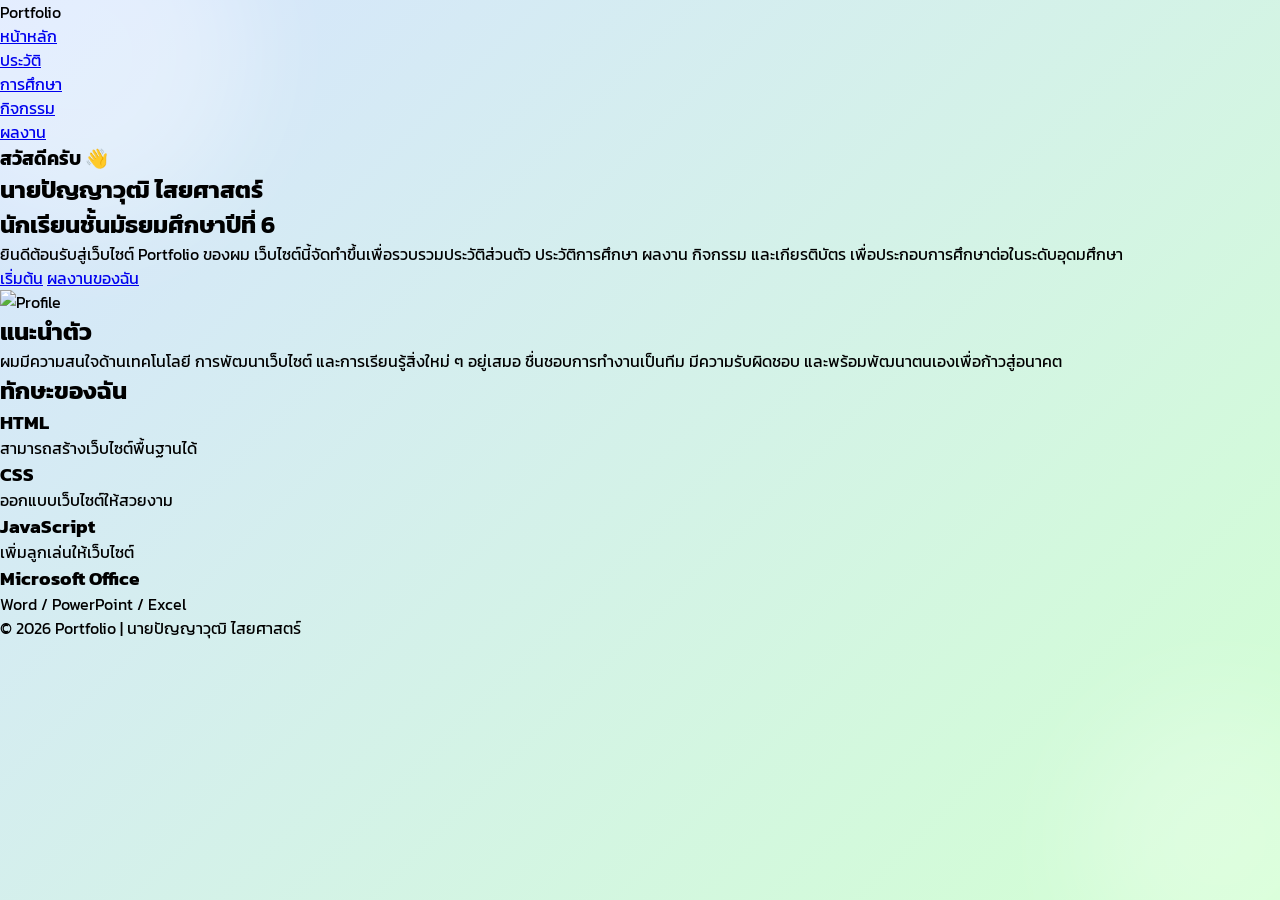
==== index.html @ 7a9fc253 "Update index.html" ====
<!DOCTYPE html>
<html lang="th">
<head>

<meta charset="UTF-8">
<meta name="viewport" content="width=device-width, initial-scale=1.0">

<title>Portfolio | ปัญญาวุฒิ ไสยศาสตร์</title>

<link rel="stylesheet" href="css/style.css">

<link rel="preconnect" href="https://fonts.googleapis.com">
<link rel="preconnect" href="https://fonts.gstatic.com" crossorigin>

<link href="https://fonts.googleapis.com/css2?family=Kanit:wght@300;400;500;700&display=swap" rel="stylesheet">

</head>

<body>
  <div class="cute">
  <span>🌸</span>
  <span>⭐</span>
  <span>🩵</span>
  <span>🌈</span>
  <span>✨</span>
  <span>🌼</span>
  <span>💙</span>
  <span>☁️</span>
</div>

<header>

<div class="logo">
Portfolio
</div>

<nav>

<ul>

<li><a href="index.html" class="active">หน้าหลัก</a></li>

<li><a href="about.html">ประวัติ</a></li>

<li><a href="education.html">การศึกษา</a></li>

<li><a href="activities.html">กิจกรรม</a></li>

<li><a href="projects.html">ผลงาน</a></li>

</ul>

</nav>

</header>

<section class="hero">

<div class="hero-left">

<h3>สวัสดีครับ 👋</h3>

<h1>นายปัญญาวุฒิ ไสยศาสตร์</h1>

<h2>นักเรียนชั้นมัธยมศึกษาปีที่ 6</h2>

<p>

ยินดีต้อนรับสู่เว็บไซต์ Portfolio ของผม

เว็บไซต์นี้จัดทำขึ้นเพื่อรวบรวมประวัติส่วนตัว

ประวัติการศึกษา ผลงาน กิจกรรม และเกียรติบัตร

เพื่อประกอบการศึกษาต่อในระดับอุดมศึกษา

</p>

<div class="button-group">

<a href="about.html" class="btn">เริ่มต้น</a>

<a href="projects.html" class="btn2">ผลงานของฉัน</a>

</div>

</div>

<div class="hero-right">

<img src="images/profile.png" alt="Profile">

</div>

</section>

<section class="about-short">

<h2>แนะนำตัว</h2>

<p>

ผมมีความสนใจด้านเทคโนโลยี การพัฒนาเว็บไซต์

และการเรียนรู้สิ่งใหม่ ๆ อยู่เสมอ

ชื่นชอบการทำงานเป็นทีม มีความรับผิดชอบ

และพร้อมพัฒนาตนเองเพื่อก้าวสู่อนาคต

</p>

</section>

<section class="skills">

<h2>ทักษะของฉัน</h2>

<div class="skill-box">

<div class="card">

<h3>HTML</h3>

<p>สามารถสร้างเว็บไซต์พื้นฐานได้</p>

</div>

<div class="card">

<h3>CSS</h3>

<p>ออกแบบเว็บไซต์ให้สวยงาม</p>

</div>

<div class="card">

<h3>JavaScript</h3>

<p>เพิ่มลูกเล่นให้เว็บไซต์</p>

</div>

<div class="card">

<h3>Microsoft Office</h3>

<p>Word / PowerPoint / Excel</p>

</div>

</div>

</section>

<footer>

<p>

© 2026 Portfolio | นายปัญญาวุฒิ ไสยศาสตร์

</p>

</footer>

<script src="js/script.js"></script>

</body>

</html>
---- css/style.css ----
*{
    margin:0;
    padding:0;
    box-sizing:border-box;
}

body{

    font-family:'Kanit',sans-serif;
    overflow-x:hidden;
    min-height:100vh;

    background:linear-gradient(
        -45deg,
        #8fd3ff,
        #ffd6f5,
        #fff7b2,
        #d2ffd2,
        #d6e4ff
    );

    background-size:400% 400%;

    animation:rainbow 15s ease infinite;

}

/* พื้นหลังเปลี่ยนสี */

@keyframes rainbow{

    0%{
        background-position:0% 50%;
    }

    50%{
        background-position:100% 50%;
    }

    100%{
        background-position:0% 50%;
    }

}

/* ===========================
   เอฟเฟกต์วงกลมน่ารัก
=========================== */

body::before{

    content:"";

    position:fixed;

    width:350px;

    height:350px;

    background:rgba(255,255,255,.35);

    border-radius:50%;

    top:-120px;

    left:-100px;

    filter:blur(50px);

    animation:move1 8s infinite alternate;

    z-index:-2;

}

body::after{

    content:"";

    position:fixed;

    width:280px;

    height:280px;

    background:rgba(255,255,255,.25);

    border-radius:50%;

    right:-80px;

    bottom:-80px;

    filter:blur(50px);

    animation:move2 10s infinite alternate;

    z-index:-2;

}

@keyframes move1{

    from{
        transform:translateY(0);
    }

    to{
        transform:translateY(70px);
    }

}

@keyframes move2{

    from{
        transform:translateY(0);
    }

    to{
        transform:translateY(-80px);
    }

}

/* ===========================
   หัวใจลอย
=========================== */

.cute{
    position:fixed;
    width:100%;
    height:100%;
    pointer-events:none;
    overflow:hidden;
    z-index:-1;
}

.cute span{

    position:absolute;

    bottom:-50px;

    font-size:22px;

    animation:floatUp linear infinite;

}

.cute span:nth-child(1){left:10%;animation-duration:8s;}
.cute span:nth-child(2){left:25%;animation-duration:10s;}
.cute span:nth-child(3){left:40%;animation-duration:7s;}
.cute span:nth-child(4){left:60%;animation-duration:9s;}
.cute span:nth-child(5){left:80%;animation-duration:11s;}

@keyframes floatUp{

    0%{

        transform:translateY(0) rotate(0deg);

        opacity:0;

    }

    15%{

        opacity:1;

    }

    100%{

        transform:translateY(-110vh) rotate(360deg);

        opacity:0;

    }

}
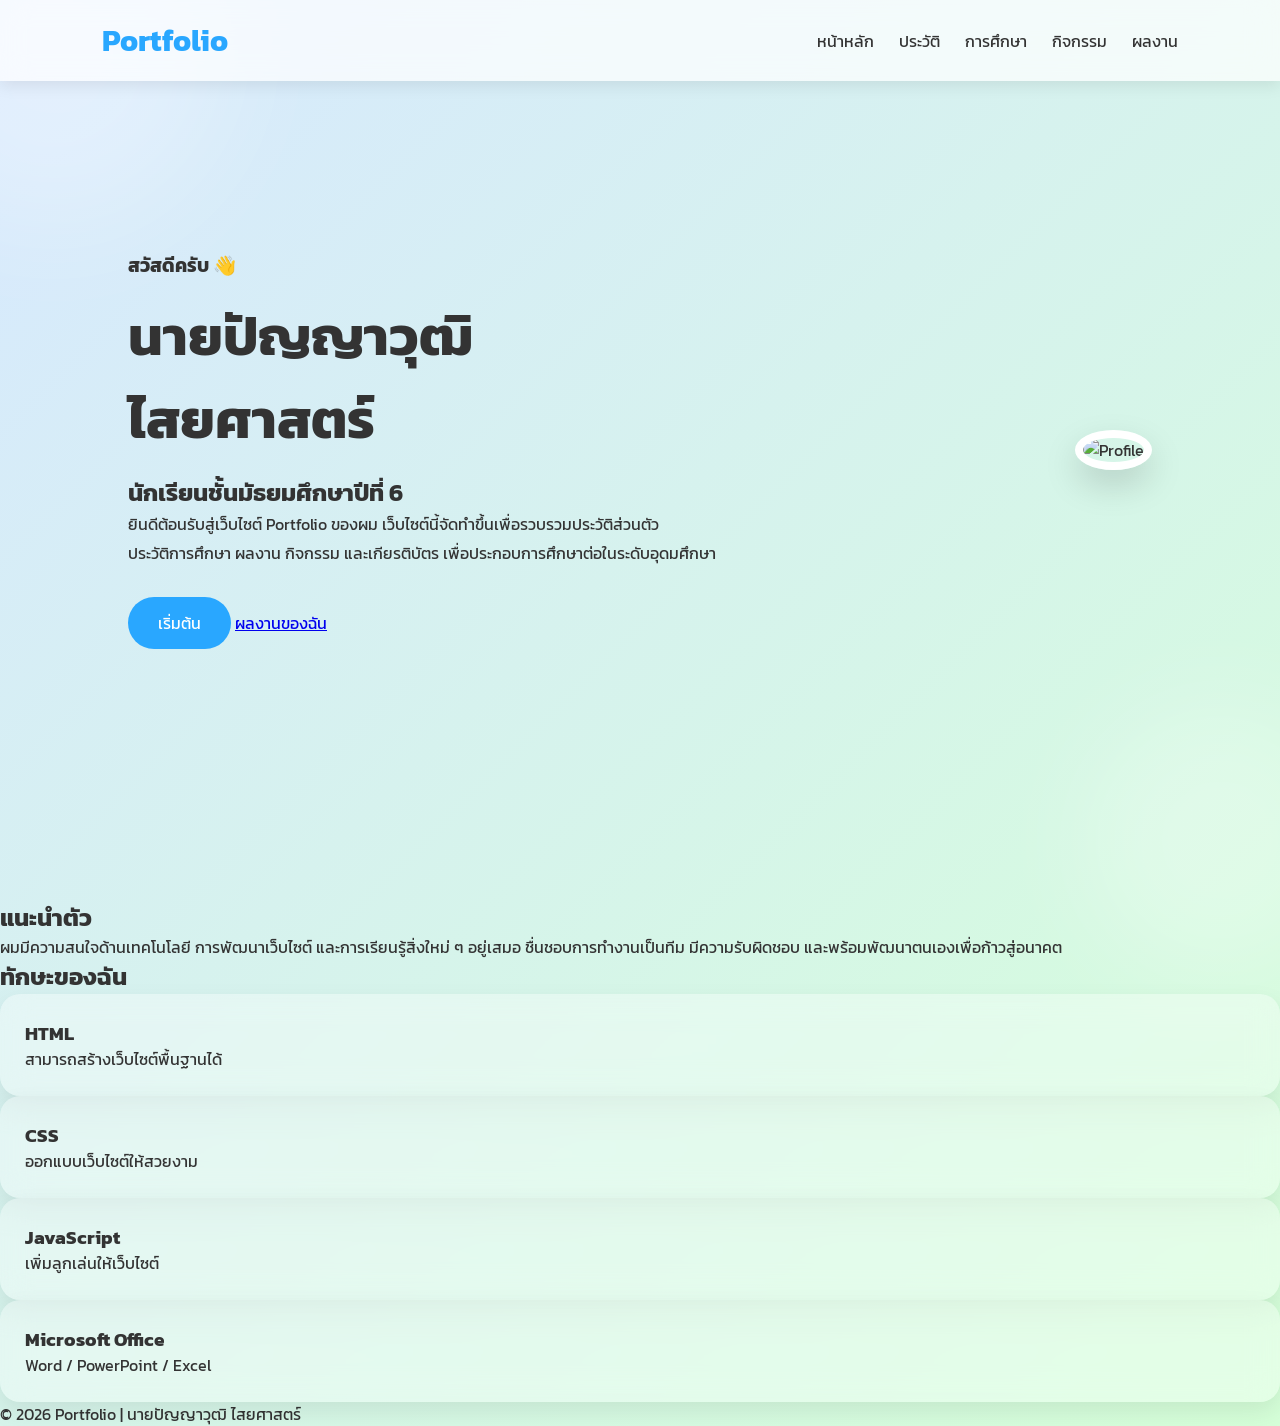
==== commit 204b20e4: "Update index.html" ====
--- a/index.html
+++ b/index.html
@@ -17,16 +17,7 @@
 </head>
 
 <body>
-  <div class="cute">
-  <span>🌸</span>
-  <span>⭐</span>
-  <span>🩵</span>
-  <span>🌈</span>
-  <span>✨</span>
-  <span>🌼</span>
-  <span>💙</span>
-  <span>☁️</span>
-</div>
+ 
 
 <header>
 
--- a/css/style.css
+++ b/css/style.css
@@ -1,3 +1,6 @@
+/* =========================
+   PORTFOLIO STYLE
+========================= */
 
 *{
     margin:0;
@@ -5,9 +8,13 @@
     box-sizing:border-box;
 }
 
+html{
+    scroll-behavior:smooth;
+}
+
 body{
-
     font-family:'Kanit',sans-serif;
+    color:#333;
     overflow-x:hidden;
     min-height:100vh;
 
@@ -15,168 +22,308 @@
         -45deg,
         #8fd3ff,
         #ffd6f5,
-        #fff7b2,
-        #d2ffd2,
-        #d6e4ff
+        #fff6b7,
+        #d5ffd8,
+        #d7e8ff
     );
 
     background-size:400% 400%;
-
     animation:rainbow 15s ease infinite;
-
-}
-
-/* พื้นหลังเปลี่ยนสี */
+}
+
+/* พื้นหลังเคลื่อนไหว */
 
 @keyframes rainbow{
 
-    0%{
-        background-position:0% 50%;
-    }
-
-    50%{
-        background-position:100% 50%;
-    }
-
-    100%{
-        background-position:0% 50%;
-    }
-
-}
-
-/* ===========================
-   เอฟเฟกต์วงกลมน่ารัก
-=========================== */
+0%{background-position:0% 50%;}
+50%{background-position:100% 50%;}
+100%{background-position:0% 50%;}
+
+}
+
+/* วงกลมเบลอ */
 
 body::before{
 
-    content:"";
-
-    position:fixed;
-
-    width:350px;
-
-    height:350px;
-
-    background:rgba(255,255,255,.35);
-
-    border-radius:50%;
-
-    top:-120px;
-
-    left:-100px;
-
-    filter:blur(50px);
-
-    animation:move1 8s infinite alternate;
-
-    z-index:-2;
+content:"";
+position:fixed;
+width:350px;
+height:350px;
+border-radius:50%;
+background:rgba(255,255,255,.3);
+left:-120px;
+top:-120px;
+filter:blur(60px);
+animation:blob1 8s infinite alternate;
+z-index:-2;
 
 }
 
 body::after{
 
-    content:"";
-
-    position:fixed;
-
-    width:280px;
-
-    height:280px;
-
-    background:rgba(255,255,255,.25);
-
-    border-radius:50%;
-
-    right:-80px;
-
-    bottom:-80px;
-
-    filter:blur(50px);
-
-    animation:move2 10s infinite alternate;
-
-    z-index:-2;
-
-}
-
-@keyframes move1{
-
-    from{
-        transform:translateY(0);
-    }
-
-    to{
-        transform:translateY(70px);
-    }
-
-}
-
-@keyframes move2{
-
-    from{
-        transform:translateY(0);
-    }
-
-    to{
-        transform:translateY(-80px);
-    }
-
-}
-
-/* ===========================
-   หัวใจลอย
-=========================== */
+content:"";
+position:fixed;
+width:280px;
+height:280px;
+border-radius:50%;
+background:rgba(255,255,255,.25);
+right:-80px;
+bottom:-80px;
+filter:blur(50px);
+animation:blob2 10s infinite alternate;
+z-index:-2;
+
+}
+
+@keyframes blob1{
+
+from{transform:translateY(0);}
+to{transform:translateY(80px);}
+
+}
+
+@keyframes blob2{
+
+from{transform:translateY(0);}
+to{transform:translateY(-70px);}
+
+}
+
+/* เอฟเฟกต์น่ารัก */
 
 .cute{
-    position:fixed;
-    width:100%;
-    height:100%;
-    pointer-events:none;
-    overflow:hidden;
-    z-index:-1;
+
+position:fixed;
+top:0;
+left:0;
+width:100%;
+height:100%;
+pointer-events:none;
+overflow:hidden;
+z-index:-1;
+
 }
 
 .cute span{
 
-    position:absolute;
-
-    bottom:-50px;
-
-    font-size:22px;
-
-    animation:floatUp linear infinite;
-
-}
-
-.cute span:nth-child(1){left:10%;animation-duration:8s;}
-.cute span:nth-child(2){left:25%;animation-duration:10s;}
-.cute span:nth-child(3){left:40%;animation-duration:7s;}
-.cute span:nth-child(4){left:60%;animation-duration:9s;}
-.cute span:nth-child(5){left:80%;animation-duration:11s;}
+position:absolute;
+bottom:-60px;
+font-size:26px;
+animation:floatUp linear infinite;
+
+}
+
+.cute span:nth-child(1){left:5%;animation-duration:8s;}
+.cute span:nth-child(2){left:18%;animation-duration:10s;}
+.cute span:nth-child(3){left:30%;animation-duration:9s;}
+.cute span:nth-child(4){left:45%;animation-duration:11s;}
+.cute span:nth-child(5){left:58%;animation-duration:8s;}
+.cute span:nth-child(6){left:72%;animation-duration:12s;}
+.cute span:nth-child(7){left:84%;animation-duration:9s;}
+.cute span:nth-child(8){left:95%;animation-duration:10s;}
 
 @keyframes floatUp{
 
-    0%{
-
-        transform:translateY(0) rotate(0deg);
-
-        opacity:0;
-
-    }
-
-    15%{
-
-        opacity:1;
-
-    }
-
-    100%{
-
-        transform:translateY(-110vh) rotate(360deg);
-
-        opacity:0;
-
-    }
-
-}
+0%{
+transform:translateY(0) rotate(0deg);
+opacity:0;
+}
+
+15%{
+opacity:1;
+}
+
+100%{
+transform:translateY(-120vh) rotate(360deg);
+opacity:0;
+}
+
+}
+
+/* เมนู */
+
+header{
+
+position:fixed;
+top:0;
+left:0;
+width:100%;
+display:flex;
+justify-content:space-between;
+align-items:center;
+padding:18px 8%;
+background:rgba(255,255,255,.7);
+backdrop-filter:blur(15px);
+box-shadow:0 5px 15px rgba(0,0,0,.08);
+z-index:999;
+
+}
+
+.logo{
+
+font-size:30px;
+font-weight:bold;
+color:#29a7ff;
+
+}
+
+nav ul{
+
+display:flex;
+list-style:none;
+gap:25px;
+
+}
+
+nav a{
+
+text-decoration:none;
+color:#333;
+transition:.3s;
+
+}
+
+nav a:hover{
+
+color:#29a7ff;
+
+}
+
+/* Hero */
+
+.hero{
+
+min-height:100vh;
+display:flex;
+justify-content:space-between;
+align-items:center;
+padding:120px 10%;
+gap:40px;
+
+}
+
+.hero-left{
+
+max-width:600px;
+
+}
+
+.hero-left h1{
+
+font-size:55px;
+margin:15px 0;
+
+}
+
+.hero-left p{
+
+line-height:1.8;
+margin-bottom:30px;
+
+}
+
+.hero-right img{
+
+width:330px;
+height:330px;
+border-radius:50%;
+object-fit:cover;
+border:8px solid #fff;
+box-shadow:0 15px 35px rgba(0,0,0,.15);
+animation:floatImg 4s ease-in-out infinite;
+
+}
+
+@keyframes floatImg{
+
+0%,100%{transform:translateY(0);}
+50%{transform:translateY(-15px);}
+
+}
+
+/* ปุ่ม */
+
+.btn{
+
+display:inline-block;
+padding:14px 30px;
+border-radius:40px;
+background:#29a7ff;
+color:#fff;
+text-decoration:none;
+transition:.3s;
+
+}
+
+.btn:hover{
+
+transform:translateY(-5px);
+background:#0d8fff;
+
+}
+
+/* Glass Card */
+
+.card{
+
+background:rgba(255,255,255,.35);
+backdrop-filter:blur(15px);
+border-radius:20px;
+padding:25px;
+box-shadow:0 10px 25px rgba(0,0,0,.08);
+transition:.3s;
+
+}
+
+.card:hover{
+
+transform:translateY(-10px);
+
+}
+
+/* Responsive */
+
+@media(max-width:768px){
+
+header{
+
+flex-direction:column;
+padding:15px;
+
+}
+
+nav ul{
+
+flex-wrap:wrap;
+justify-content:center;
+
+}
+
+.hero{
+
+flex-direction:column-reverse;
+text-align:center;
+padding:120px 20px 50px;
+
+}
+
+.hero-left{
+
+max-width:100%;
+
+}
+
+.hero-left h1{
+
+font-size:40px;
+
+}
+
+.hero-right img{
+
+width:240px;
+height:240px;
+
+}
+
+}
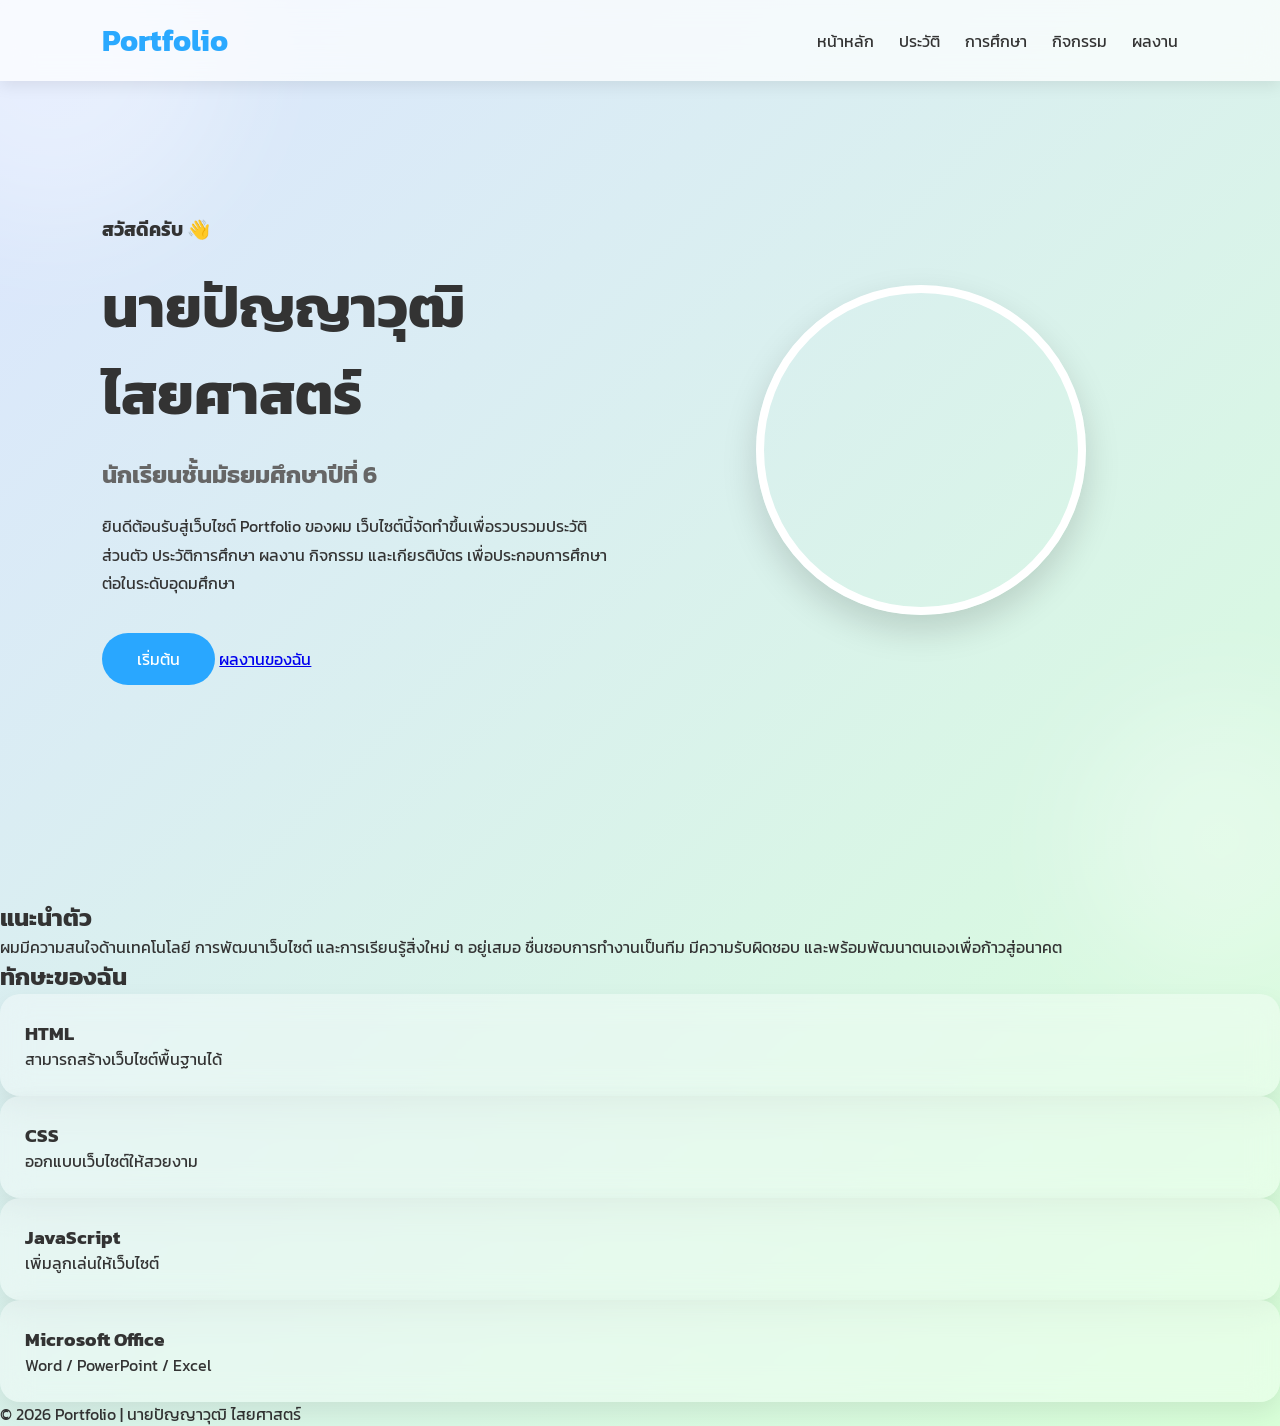
==== commit 94cf4904: "Update index.html" ====
--- a/index.html
+++ b/index.html
@@ -17,7 +17,15 @@
 </head>
 
 <body>
- 
+ <div class="cute">
+    <span>🌸</span>
+    <span>🌈</span>
+    <span>⭐</span>
+    <span>🩵</span>
+    <span>✨</span>
+    <span>🌼</span>
+    <span>💙</span>
+</div>
 
 <header>
 
--- a/css/style.css
+++ b/css/style.css
@@ -1,6 +1,9 @@
-/* =========================
-   PORTFOLIO STYLE
-========================= */
+/* ===========================================
+   PORTFOLIO STYLE.CSS
+   Theme : Rainbow & Cute
+=========================================== */
+
+/* RESET */
 
 *{
     margin:0;
@@ -14,29 +17,31 @@
 
 body{
     font-family:'Kanit',sans-serif;
+    overflow-x:hidden;
     color:#333;
-    overflow-x:hidden;
     min-height:100vh;
 
     background:linear-gradient(
         -45deg,
         #8fd3ff,
         #ffd6f5,
-        #fff6b7,
-        #d5ffd8,
-        #d7e8ff
+        #fff6b5,
+        #d8ffd8,
+        #dbe5ff
     );
 
     background-size:400% 400%;
-    animation:rainbow 15s ease infinite;
+    animation:bgMove 15s ease infinite;
 }
 
 /* พื้นหลังเคลื่อนไหว */
 
-@keyframes rainbow{
+@keyframes bgMove{
 
 0%{background-position:0% 50%;}
+
 50%{background-position:100% 50%;}
+
 100%{background-position:0% 50%;}
 
 }
@@ -46,282 +51,389 @@
 body::before{
 
 content:"";
+
 position:fixed;
+
 width:350px;
+
 height:350px;
+
+left:-120px;
+
+top:-120px;
+
+background:rgba(255,255,255,.35);
+
 border-radius:50%;
+
+filter:blur(60px);
+
+animation:blob1 8s infinite alternate;
+
+z-index:-2;
+
+}
+
+body::after{
+
+content:"";
+
+position:fixed;
+
+width:280px;
+
+height:280px;
+
+right:-80px;
+
+bottom:-80px;
+
 background:rgba(255,255,255,.3);
-left:-120px;
-top:-120px;
+
+border-radius:50%;
+
 filter:blur(60px);
-animation:blob1 8s infinite alternate;
+
+animation:blob2 10s infinite alternate;
+
 z-index:-2;
 
 }
 
-body::after{
-
-content:"";
+@keyframes blob1{
+
+from{transform:translateY(0);}
+
+to{transform:translateY(70px);}
+
+}
+
+@keyframes blob2{
+
+from{transform:translateY(0);}
+
+to{transform:translateY(-70px);}
+
+}
+
+/* เอฟเฟกต์ */
+
+.cute{
+
 position:fixed;
-width:280px;
-height:280px;
+
+top:0;
+
+left:0;
+
+width:100%;
+
+height:100%;
+
+overflow:hidden;
+
+pointer-events:none;
+
+z-index:-1;
+
+}
+
+.cute span{
+
+position:absolute;
+
+bottom:-60px;
+
+font-size:26px;
+
+animation:floatUp linear infinite;
+
+}
+
+.cute span:nth-child(1){left:5%;animation-duration:8s;}
+.cute span:nth-child(2){left:20%;animation-duration:10s;}
+.cute span:nth-child(3){left:35%;animation-duration:9s;}
+.cute span:nth-child(4){left:50%;animation-duration:11s;}
+.cute span:nth-child(5){left:65%;animation-duration:8s;}
+.cute span:nth-child(6){left:80%;animation-duration:10s;}
+.cute span:nth-child(7){left:92%;animation-duration:9s;}
+
+@keyframes floatUp{
+
+0%{
+
+transform:translateY(0) rotate(0deg);
+
+opacity:0;
+
+}
+
+20%{
+
+opacity:1;
+
+}
+
+100%{
+
+transform:translateY(-120vh) rotate(360deg);
+
+opacity:0;
+
+}
+
+}
+
+/* HEADER */
+
+header{
+
+position:fixed;
+
+top:0;
+
+left:0;
+
+width:100%;
+
+padding:18px 8%;
+
+display:flex;
+
+justify-content:space-between;
+
+align-items:center;
+
+background:rgba(255,255,255,.7);
+
+backdrop-filter:blur(15px);
+
+box-shadow:0 5px 15px rgba(0,0,0,.08);
+
+z-index:999;
+
+}
+
+.logo{
+
+font-size:30px;
+
+font-weight:bold;
+
+color:#2ba9ff;
+
+}
+
+nav ul{
+
+display:flex;
+
+list-style:none;
+
+gap:25px;
+
+}
+
+nav a{
+
+text-decoration:none;
+
+color:#333;
+
+transition:.3s;
+
+}
+
+nav a:hover{
+
+color:#2ba9ff;
+
+}
+
+/* HERO */
+
+.hero{
+
+min-height:100vh;
+
+display:flex;
+
+justify-content:space-between;
+
+align-items:center;
+
+padding:120px 8%;
+
+gap:50px;
+
+}
+
+.hero-left{
+
+flex:1;
+
+}
+
+.hero-left h1{
+
+font-size:58px;
+
+margin:20px 0;
+
+}
+
+.hero-left h2{
+
+color:#666;
+
+margin-bottom:20px;
+
+}
+
+.hero-left p{
+
+line-height:1.8;
+
+margin-bottom:35px;
+
+}
+
+.hero-right{
+
+flex:1;
+
+display:flex;
+
+justify-content:center;
+
+}
+
+.hero-right img{
+
+width:330px;
+
+height:330px;
+
 border-radius:50%;
-background:rgba(255,255,255,.25);
-right:-80px;
-bottom:-80px;
-filter:blur(50px);
-animation:blob2 10s infinite alternate;
-z-index:-2;
-
-}
-
-@keyframes blob1{
-
-from{transform:translateY(0);}
-to{transform:translateY(80px);}
-
-}
-
-@keyframes blob2{
-
-from{transform:translateY(0);}
-to{transform:translateY(-70px);}
-
-}
-
-/* เอฟเฟกต์น่ารัก */
-
-.cute{
-
-position:fixed;
-top:0;
-left:0;
-width:100%;
-height:100%;
-pointer-events:none;
-overflow:hidden;
-z-index:-1;
-
-}
-
-.cute span{
-
-position:absolute;
-bottom:-60px;
-font-size:26px;
-animation:floatUp linear infinite;
-
-}
-
-.cute span:nth-child(1){left:5%;animation-duration:8s;}
-.cute span:nth-child(2){left:18%;animation-duration:10s;}
-.cute span:nth-child(3){left:30%;animation-duration:9s;}
-.cute span:nth-child(4){left:45%;animation-duration:11s;}
-.cute span:nth-child(5){left:58%;animation-duration:8s;}
-.cute span:nth-child(6){left:72%;animation-duration:12s;}
-.cute span:nth-child(7){left:84%;animation-duration:9s;}
-.cute span:nth-child(8){left:95%;animation-duration:10s;}
-
-@keyframes floatUp{
-
-0%{
-transform:translateY(0) rotate(0deg);
-opacity:0;
-}
-
-15%{
-opacity:1;
-}
-
-100%{
-transform:translateY(-120vh) rotate(360deg);
-opacity:0;
-}
-
-}
-
-/* เมนู */
+
+object-fit:cover;
+
+border:8px solid white;
+
+box-shadow:0 15px 35px rgba(0,0,0,.15);
+
+animation:floatImage 4s ease-in-out infinite;
+
+}
+
+@keyframes floatImage{
+
+0%,100%{
+
+transform:translateY(0);
+
+}
+
+50%{
+
+transform:translateY(-15px);
+
+}
+
+}
+
+/* BUTTON */
+
+.btn{
+
+display:inline-block;
+
+padding:14px 35px;
+
+border-radius:40px;
+
+background:#29a7ff;
+
+color:white;
+
+text-decoration:none;
+
+transition:.3s;
+
+}
+
+.btn:hover{
+
+transform:translateY(-5px);
+
+background:#0d8fff;
+
+}
+
+/* CARD */
+
+.card{
+
+background:rgba(255,255,255,.35);
+
+backdrop-filter:blur(15px);
+
+border-radius:20px;
+
+padding:25px;
+
+box-shadow:0 10px 25px rgba(0,0,0,.08);
+
+transition:.3s;
+
+}
+
+.card:hover{
+
+transform:translateY(-10px);
+
+}
+
+/* Responsive */
+
+@media(max-width:768px){
 
 header{
 
-position:fixed;
-top:0;
-left:0;
-width:100%;
-display:flex;
-justify-content:space-between;
-align-items:center;
-padding:18px 8%;
-background:rgba(255,255,255,.7);
-backdrop-filter:blur(15px);
-box-shadow:0 5px 15px rgba(0,0,0,.08);
-z-index:999;
-
-}
-
-.logo{
-
-font-size:30px;
-font-weight:bold;
-color:#29a7ff;
+flex-direction:column;
+
+padding:15px;
 
 }
 
 nav ul{
 
-display:flex;
-list-style:none;
-gap:25px;
-
-}
-
-nav a{
-
-text-decoration:none;
-color:#333;
-transition:.3s;
-
-}
-
-nav a:hover{
-
-color:#29a7ff;
-
-}
-
-/* Hero */
+flex-wrap:wrap;
+
+justify-content:center;
+
+}
 
 .hero{
 
-min-height:100vh;
-display:flex;
-justify-content:space-between;
-align-items:center;
-padding:120px 10%;
-gap:40px;
-
-}
-
-.hero-left{
-
-max-width:600px;
+flex-direction:column-reverse;
+
+text-align:center;
+
+padding:120px 20px 50px;
 
 }
 
 .hero-left h1{
 
-font-size:55px;
-margin:15px 0;
-
-}
-
-.hero-left p{
-
-line-height:1.8;
-margin-bottom:30px;
+font-size:40px;
 
 }
 
 .hero-right img{
 
-width:330px;
-height:330px;
-border-radius:50%;
-object-fit:cover;
-border:8px solid #fff;
-box-shadow:0 15px 35px rgba(0,0,0,.15);
-animation:floatImg 4s ease-in-out infinite;
-
-}
-
-@keyframes floatImg{
-
-0%,100%{transform:translateY(0);}
-50%{transform:translateY(-15px);}
-
-}
-
-/* ปุ่ม */
-
-.btn{
-
-display:inline-block;
-padding:14px 30px;
-border-radius:40px;
-background:#29a7ff;
-color:#fff;
-text-decoration:none;
-transition:.3s;
-
-}
-
-.btn:hover{
-
-transform:translateY(-5px);
-background:#0d8fff;
-
-}
-
-/* Glass Card */
-
-.card{
-
-background:rgba(255,255,255,.35);
-backdrop-filter:blur(15px);
-border-radius:20px;
-padding:25px;
-box-shadow:0 10px 25px rgba(0,0,0,.08);
-transition:.3s;
-
-}
-
-.card:hover{
-
-transform:translateY(-10px);
-
-}
-
-/* Responsive */
-
-@media(max-width:768px){
-
-header{
-
-flex-direction:column;
-padding:15px;
-
-}
-
-nav ul{
-
-flex-wrap:wrap;
-justify-content:center;
-
-}
-
-.hero{
-
-flex-direction:column-reverse;
-text-align:center;
-padding:120px 20px 50px;
-
-}
-
-.hero-left{
-
-max-width:100%;
-
-}
-
-.hero-left h1{
-
-font-size:40px;
-
-}
-
-.hero-right img{
-
 width:240px;
+
 height:240px;
 
 }
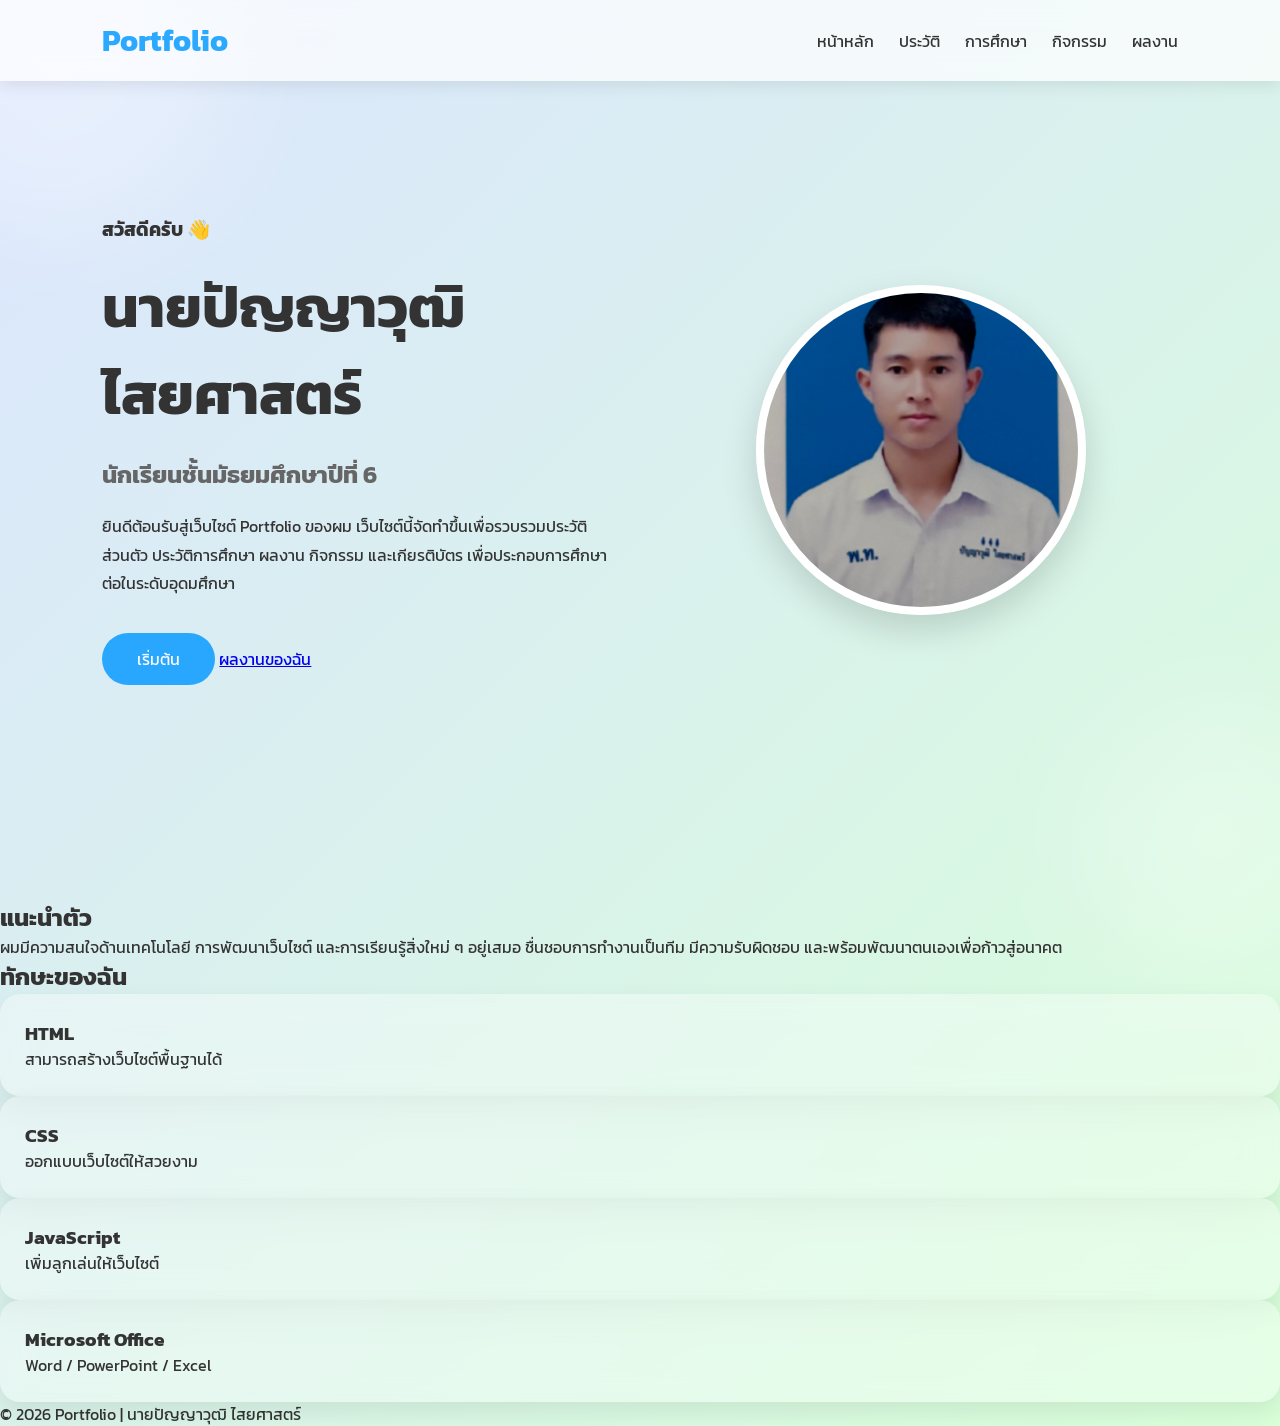
==== commit 94bd162a: "Update index.html" ====
--- a/index.html
+++ b/index.html
@@ -87,7 +87,7 @@
 
 <div class="hero-right">
 
-<img src="images/profile.png" alt="Profile">
+<img src="images/IMG_4472.jpeg" alt="Profile">
 
 </div>
 
--- a/css/style.css
+++ b/css/style.css
@@ -1,9 +1,3 @@
-/* ===========================================
-   PORTFOLIO STYLE.CSS
-   Theme : Rainbow & Cute
-=========================================== */
-
-/* RESET */
 
 *{
     margin:0;
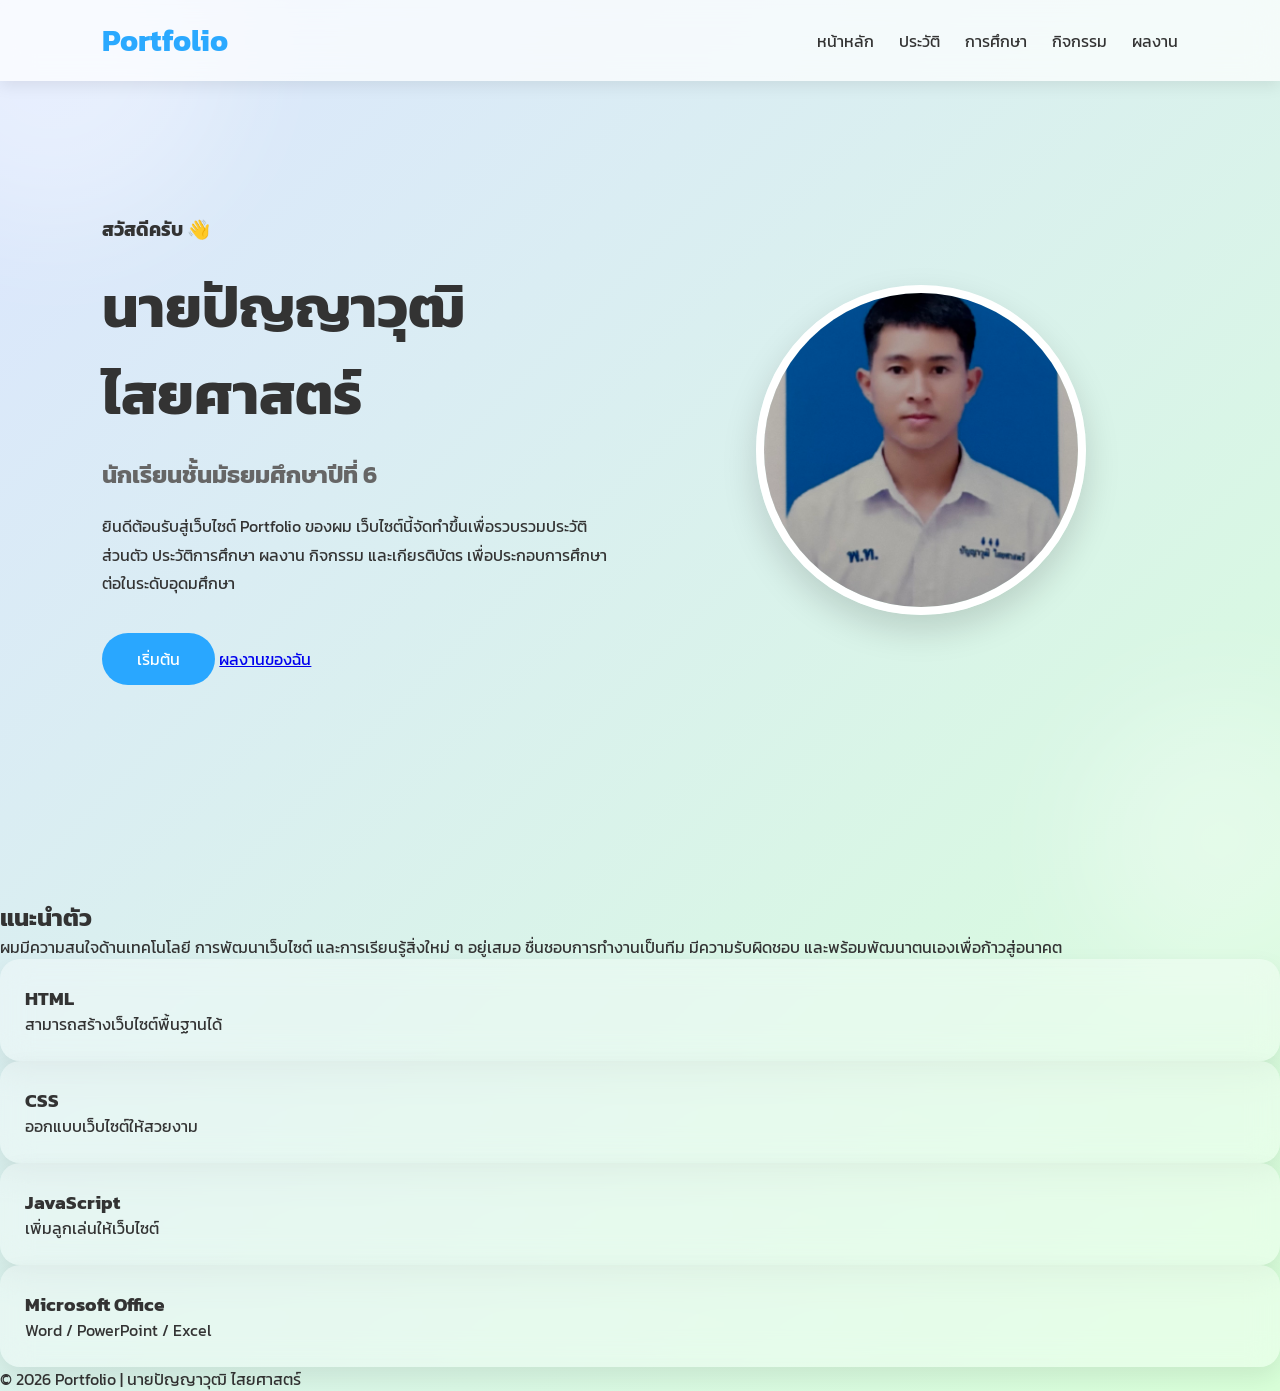
==== commit 7e186d0b: "Update index.html" ====
--- a/index.html
+++ b/index.html
@@ -113,7 +113,6 @@
 
 <section class="skills">
 
-<h2>ทักษะของฉัน</h2>
 
 <div class="skill-box">
 
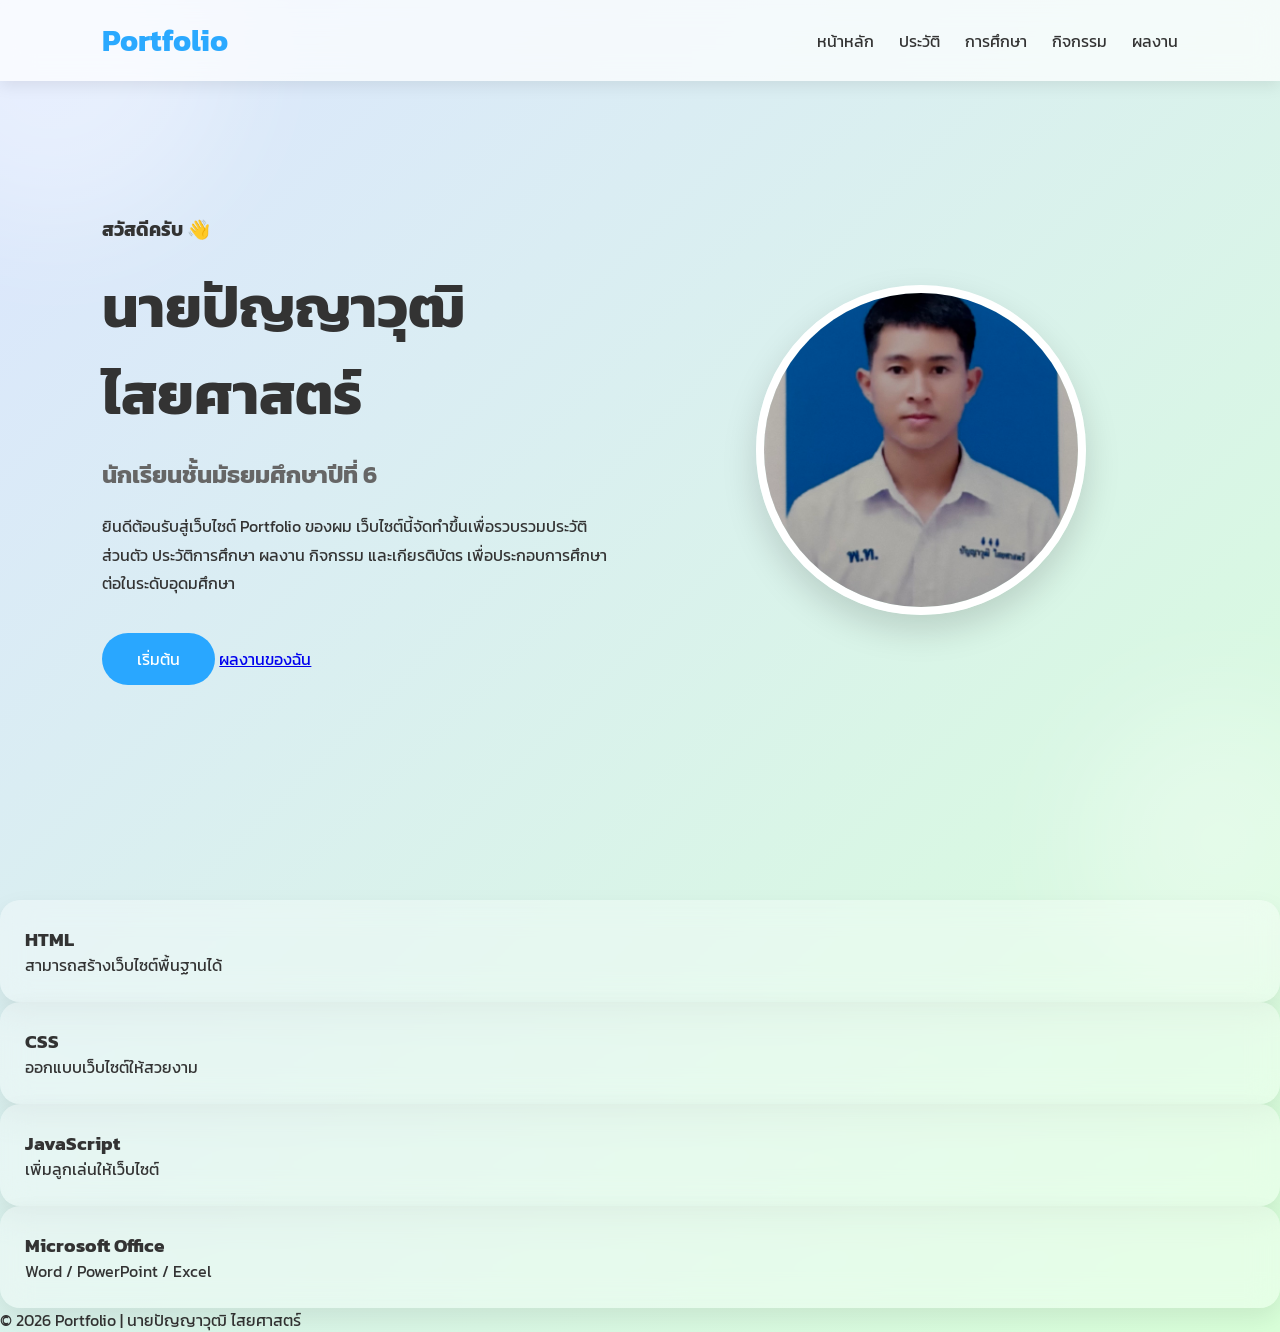
==== commit 91926fb8: "Update index.html" ====
--- a/index.html
+++ b/index.html
@@ -95,19 +95,7 @@
 
 <section class="about-short">
 
-<h2>แนะนำตัว</h2>
 
-<p>
-
-ผมมีความสนใจด้านเทคโนโลยี การพัฒนาเว็บไซต์
-
-และการเรียนรู้สิ่งใหม่ ๆ อยู่เสมอ
-
-ชื่นชอบการทำงานเป็นทีม มีความรับผิดชอบ
-
-และพร้อมพัฒนาตนเองเพื่อก้าวสู่อนาคต
-
-</p>
 
 </section>
 
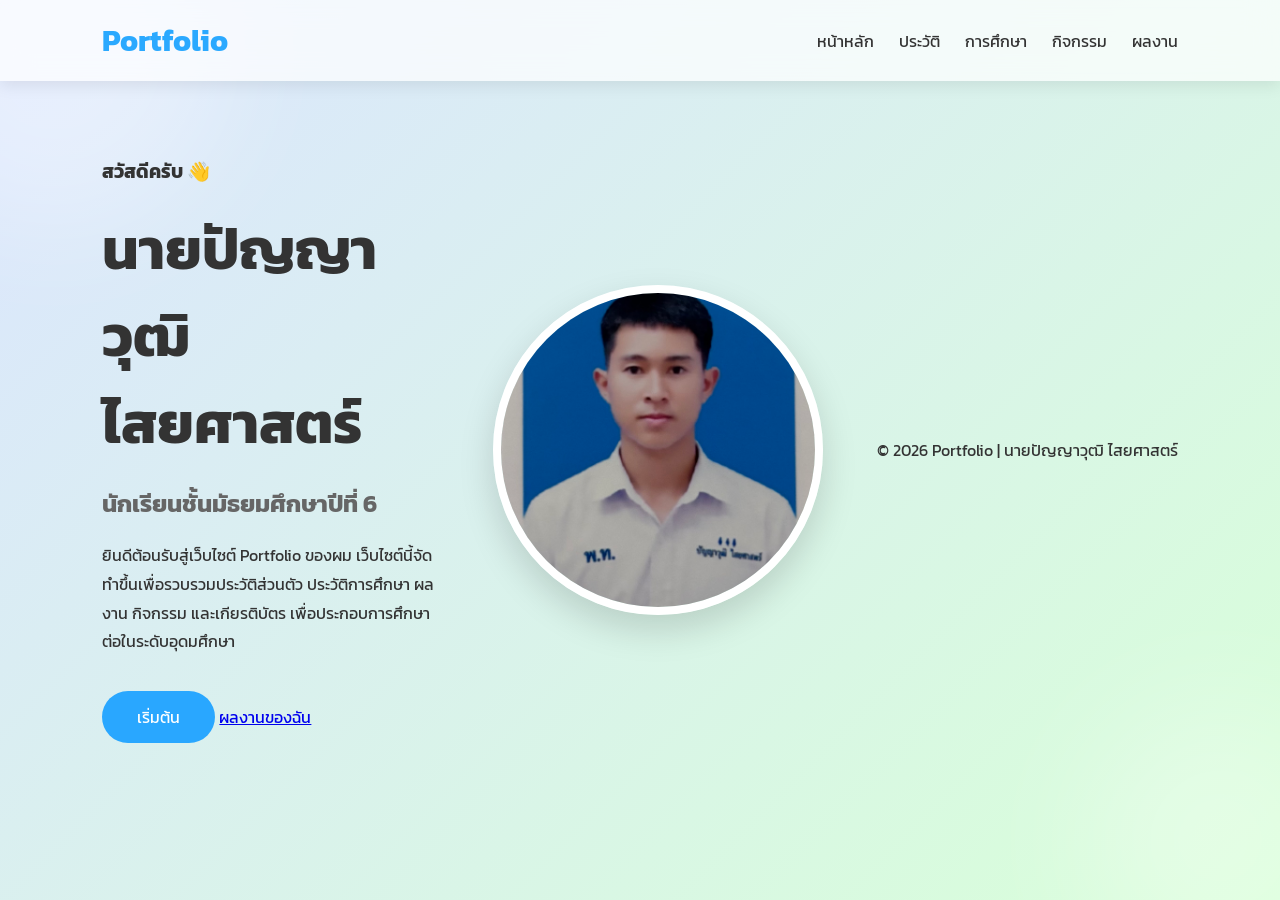
==== commit 6b7d940c: "Update index.html" ====
--- a/index.html
+++ b/index.html
@@ -91,54 +91,7 @@
 
 </div>
 
-</section>
 
-<section class="about-short">
-
-
-
-</section>
-
-<section class="skills">
-
-
-<div class="skill-box">
-
-<div class="card">
-
-<h3>HTML</h3>
-
-<p>สามารถสร้างเว็บไซต์พื้นฐานได้</p>
-
-</div>
-
-<div class="card">
-
-<h3>CSS</h3>
-
-<p>ออกแบบเว็บไซต์ให้สวยงาม</p>
-
-</div>
-
-<div class="card">
-
-<h3>JavaScript</h3>
-
-<p>เพิ่มลูกเล่นให้เว็บไซต์</p>
-
-</div>
-
-<div class="card">
-
-<h3>Microsoft Office</h3>
-
-<p>Word / PowerPoint / Excel</p>
-
-</div>
-
-</div>
-
-</section>
 
 <footer>
 
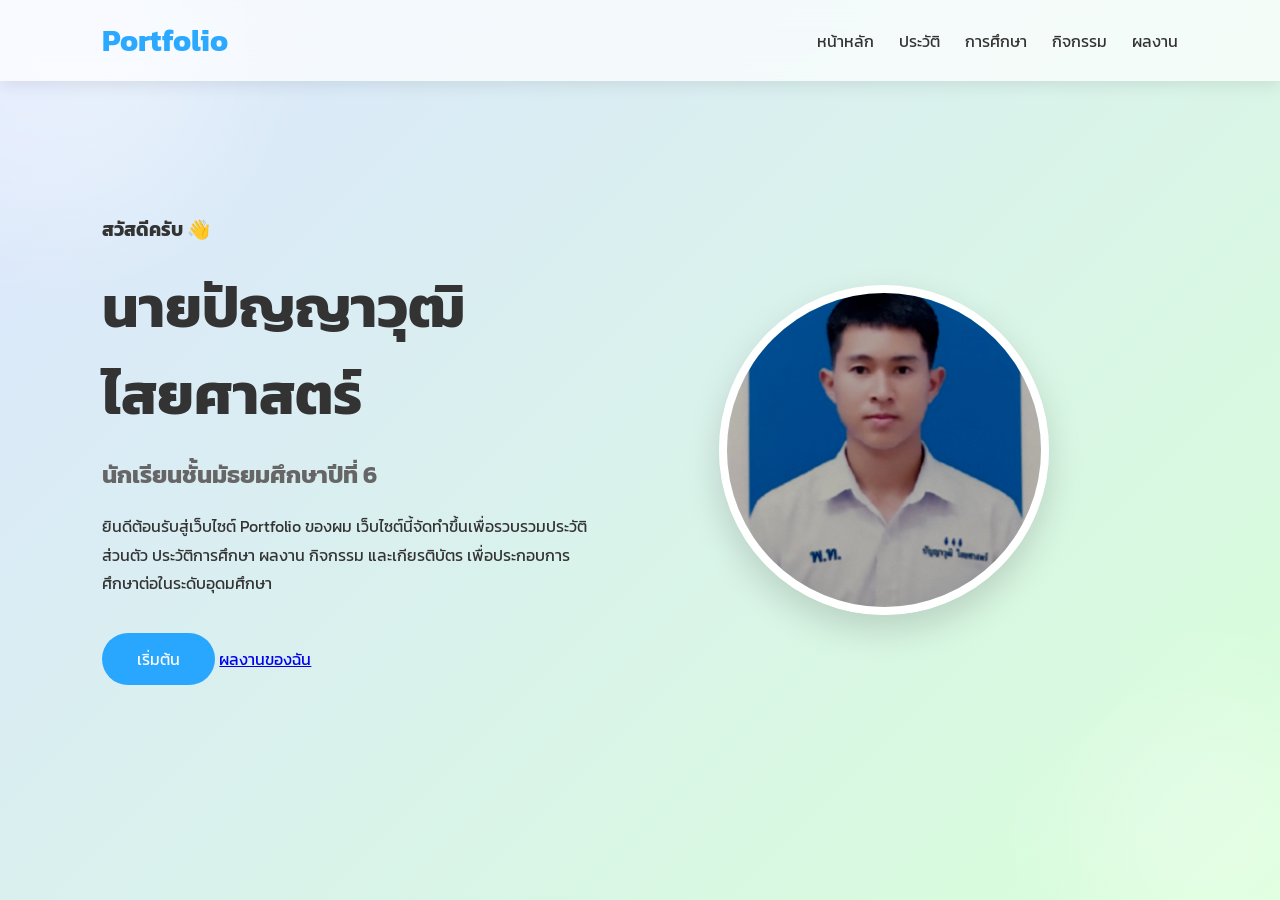
==== commit bf0ca0ca: "Update index.html" ====
--- a/index.html
+++ b/index.html
@@ -95,11 +95,6 @@
 
 <footer>
 
-<p>
-
-© 2026 Portfolio | นายปัญญาวุฒิ ไสยศาสตร์
-
-</p>
 
 </footer>
 
